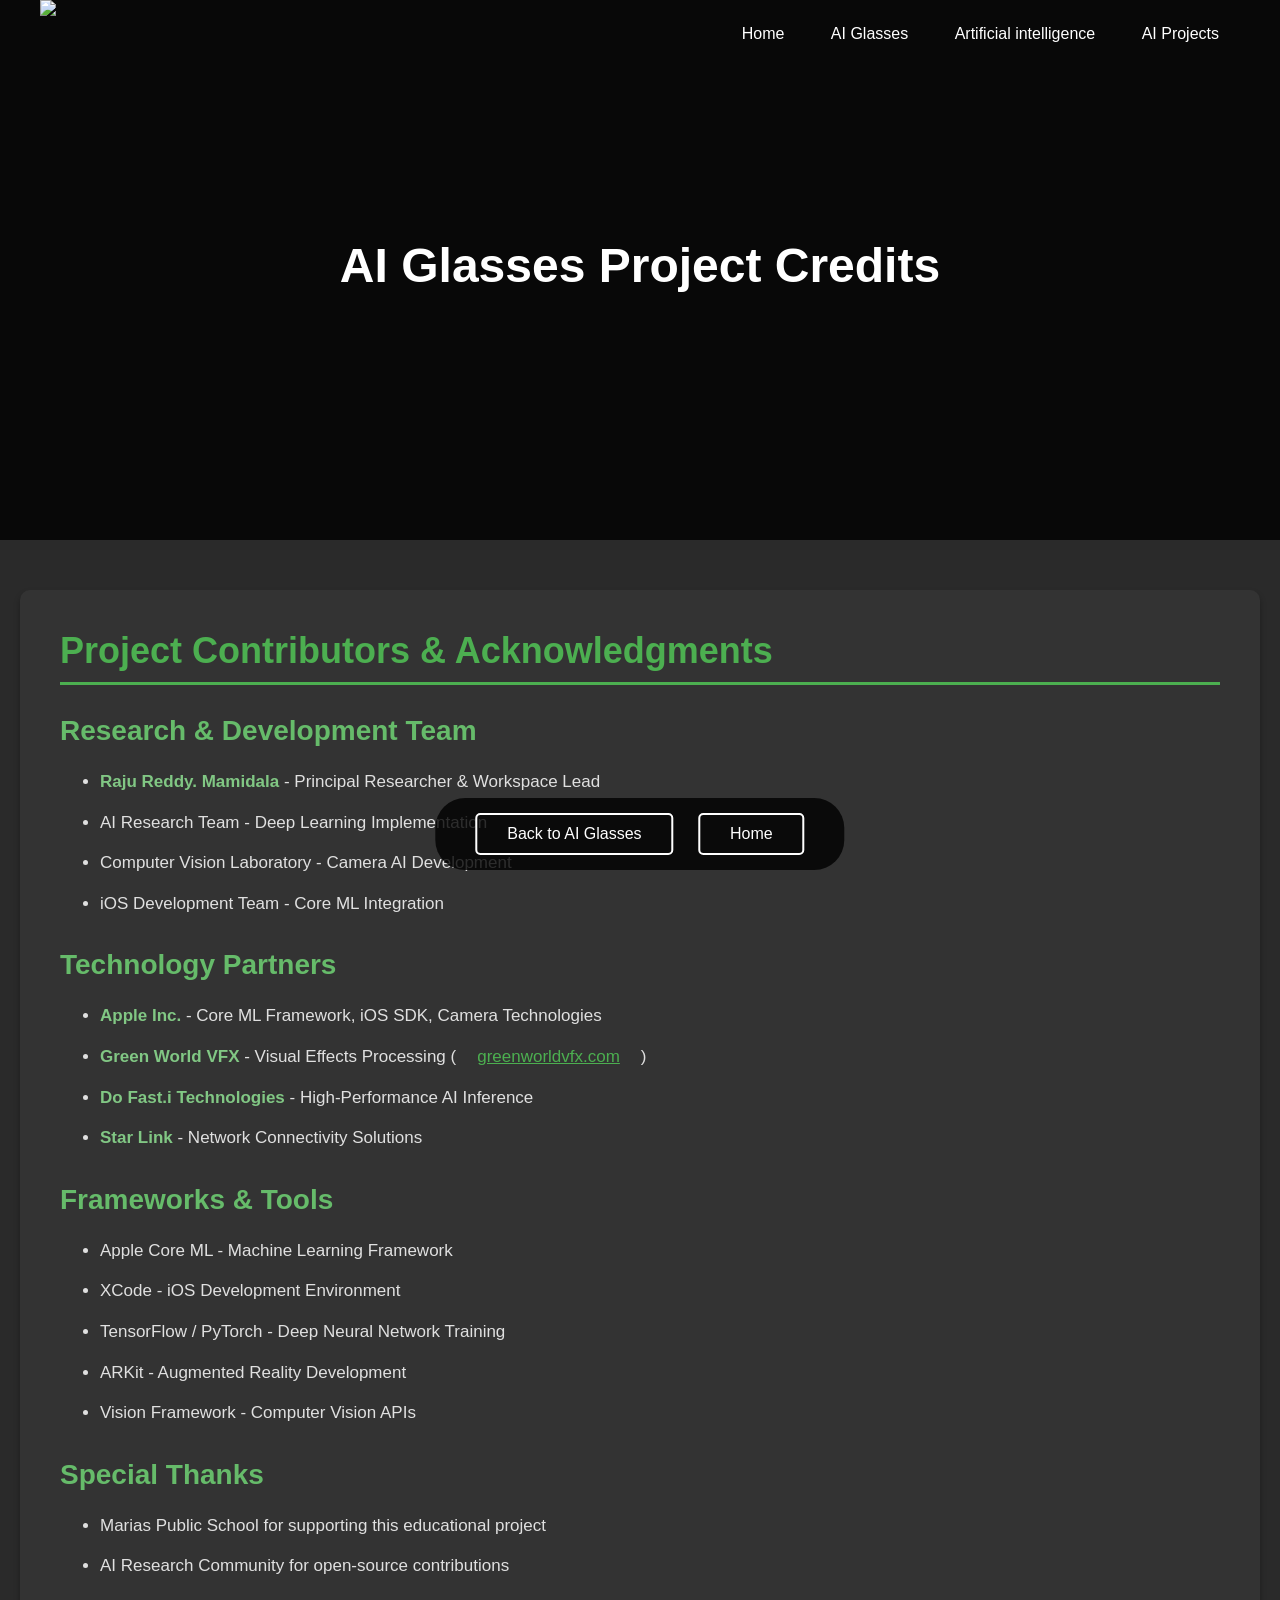
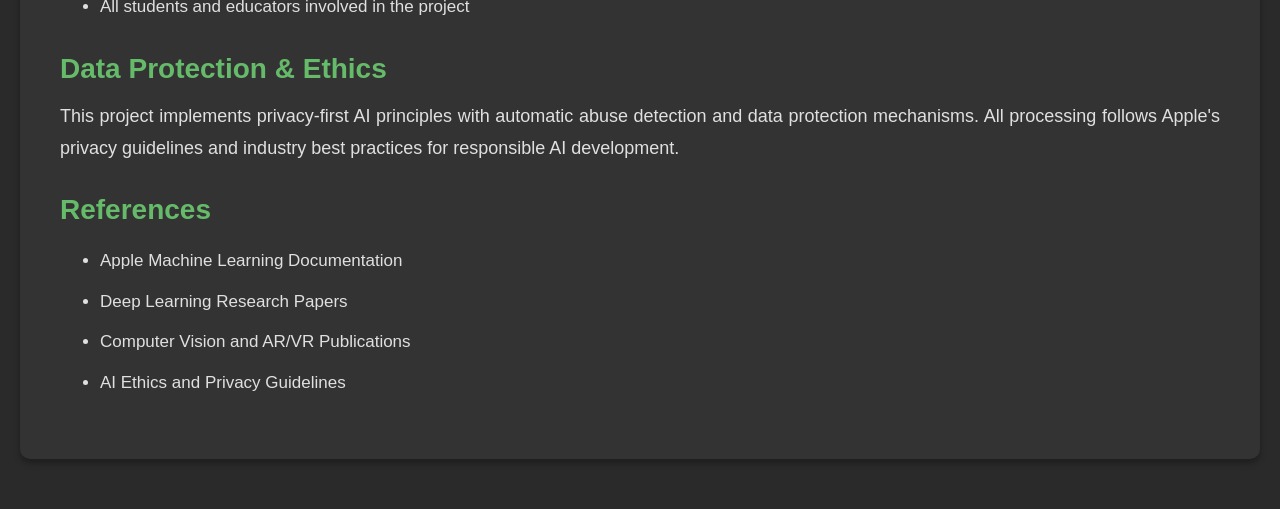
==== ai-glasses-credits.html @ 10261149 "Add AI Glasses Process page with comprehensive content Co-authored-by: pruthvivfx <77240199+pruthviv" ====
<!DOCTYPE html>
<html>
<head>
	<title>AI Glasses Credits - Marias Public School</title>
	<link rel="stylesheet" type="text/css" href="css/style-ai-glasses.css">
</head>
<body>
	<header>
		<div class="main">
			<div class="logo">
				<img src="a-removebg-preview.png">
			</div>
			<ul>
				<li><a href="index.html">Home</a></li>
				<li><a href="ai-glasses.html">AI Glasses</a></li>
				<li><a href="https://en.wikipedia.org/wiki/Artificial_intelligence">Artificial intelligence</a></li>
				<li><a href="connector.html">AI Projects</a></li>
			</ul>
		</div>
		<div class="title">
			<h1>AI Glasses Project Credits</h1>
		</div>
	</header>
	
	<section class="content-section">
		<div class="content-container">
			<h2>Project Contributors & Acknowledgments</h2>
			
			<h3>Research & Development Team</h3>
			<ul>
				<li><strong>Raju Reddy. Mamidala</strong> - Principal Researcher & Workspace Lead</li>
				<li>AI Research Team - Deep Learning Implementation</li>
				<li>Computer Vision Laboratory - Camera AI Development</li>
				<li>iOS Development Team - Core ML Integration</li>
			</ul>
			
			<h3>Technology Partners</h3>
			<ul>
				<li><strong>Apple Inc.</strong> - Core ML Framework, iOS SDK, Camera Technologies</li>
				<li><strong>Green World VFX</strong> - Visual Effects Processing (<a href="https://greenworldvfx.com" target="_blank">greenworldvfx.com</a>)</li>
				<li><strong>Do Fast.i Technologies</strong> - High-Performance AI Inference</li>
				<li><strong>Star Link</strong> - Network Connectivity Solutions</li>
			</ul>
			
			<h3>Frameworks & Tools</h3>
			<ul>
				<li>Apple Core ML - Machine Learning Framework</li>
				<li>XCode - iOS Development Environment</li>
				<li>TensorFlow / PyTorch - Deep Neural Network Training</li>
				<li>ARKit - Augmented Reality Development</li>
				<li>Vision Framework - Computer Vision APIs</li>
			</ul>
			
			<h3>Special Thanks</h3>
			<ul>
				<li>Marias Public School for supporting this educational project</li>
				<li>AI Research Community for open-source contributions</li>
				<li>All students and educators involved in the project</li>
			</ul>
			
			<h3>Data Protection & Ethics</h3>
			<p>This project implements privacy-first AI principles with automatic abuse detection and data protection mechanisms. All processing follows Apple's privacy guidelines and industry best practices for responsible AI development.</p>
			
			<h3>References</h3>
			<ul>
				<li>Apple Machine Learning Documentation</li>
				<li>Deep Learning Research Papers</li>
				<li>Computer Vision and AR/VR Publications</li>
				<li>AI Ethics and Privacy Guidelines</li>
			</ul>
		</div>
	</section>
	
	<div class="button">
		<a href="./ai-glasses.html" class="btn">Back to AI Glasses</a>
		<a href="./index.html" class="btn">Home</a>
	</div>
</body>
</html>
---- css/style-ai-glasses.css ----
*{
	margin: 0;
	padding: 0;
	font-family: Century Gothic, sans-serif;
}

body {
	background-color: #1a1a1a;
	color: #ffffff;
}

header{
	background-image: linear-gradient(rgba(0,0,0,0.7),rgba(0,0,0,0.7)), url(../ai.jpg);
	height: 60vh;
	background-size: cover;
	background-position: center;
	position: relative;
}

ul{
	float: right;
	list-style-type: none;
	margin-top: 25px;
}

ul li{
	display: inline-block;
}

ul li a{
	text-decoration: none;
	color: #fff;
	padding: 5px 20px;
	border: 1px solid transparent;
	transition: 0.6s ease;
}

ul li a:hover{
	background-color: #fff;
	color: #000;
}

ul li.active a{
	background-color: #fff;
	color: #000;
}

.logo img{
	float: left;
	width: 150px;
	height: auto;
}

.main{
	max-width: 1200px;
	margin: auto;
}

.title{
	position: absolute;
	top: 50%;
	left: 50%;
	transform: translate(-50%,-50%);
	text-align: center;
}

.title h1{
	color: #fff;
	font-size: 48px;
	margin-bottom: 10px;
}

.title p{
	color: #ddd;
	font-size: 20px;
}

.content-section{
	background-color: #2a2a2a;
	padding: 50px 20px;
	min-height: 100vh;
}

.content-container{
	max-width: 1200px;
	margin: auto;
	padding: 40px;
	background-color: #333;
	border-radius: 10px;
	box-shadow: 0 4px 6px rgba(0,0,0,0.3);
}

.content-container h2{
	color: #4CAF50;
	font-size: 36px;
	margin-bottom: 20px;
	border-bottom: 3px solid #4CAF50;
	padding-bottom: 10px;
}

.content-container h3{
	color: #66BB6A;
	font-size: 28px;
	margin-top: 30px;
	margin-bottom: 15px;
}

.content-container p{
	color: #e0e0e0;
	font-size: 18px;
	line-height: 1.8;
	margin-bottom: 20px;
	text-align: justify;
}

.content-container ul{
	float: none;
	list-style-type: disc;
	margin: 20px 0 20px 40px;
}

.content-container ul li{
	display: list-item;
	color: #e0e0e0;
	font-size: 17px;
	line-height: 1.8;
	margin-bottom: 10px;
}

.content-container a{
	color: #4CAF50;
	text-decoration: underline;
	transition: 0.3s ease;
}

.content-container a:hover{
	color: #66BB6A;
}

.content-container strong{
	color: #81C784;
	font-weight: bold;
}

.button{
	position: fixed;
	bottom: 30px;
	left: 50%;
	transform: translateX(-50%);
	z-index: 1000;
	background-color: rgba(0,0,0,0.8);
	padding: 15px 30px;
	border-radius: 30px;
}

.btn{
	border: 2px solid #fff;
	padding: 10px 30px;
	color: #fff;
	text-decoration: none;
	transition: 0.6s ease;
	margin: 0 10px;
	display: inline-block;
	border-radius: 5px;
}

.btn:hover{
	background-color: #4CAF50;
	color: #fff;
	border-color: #4CAF50;
}
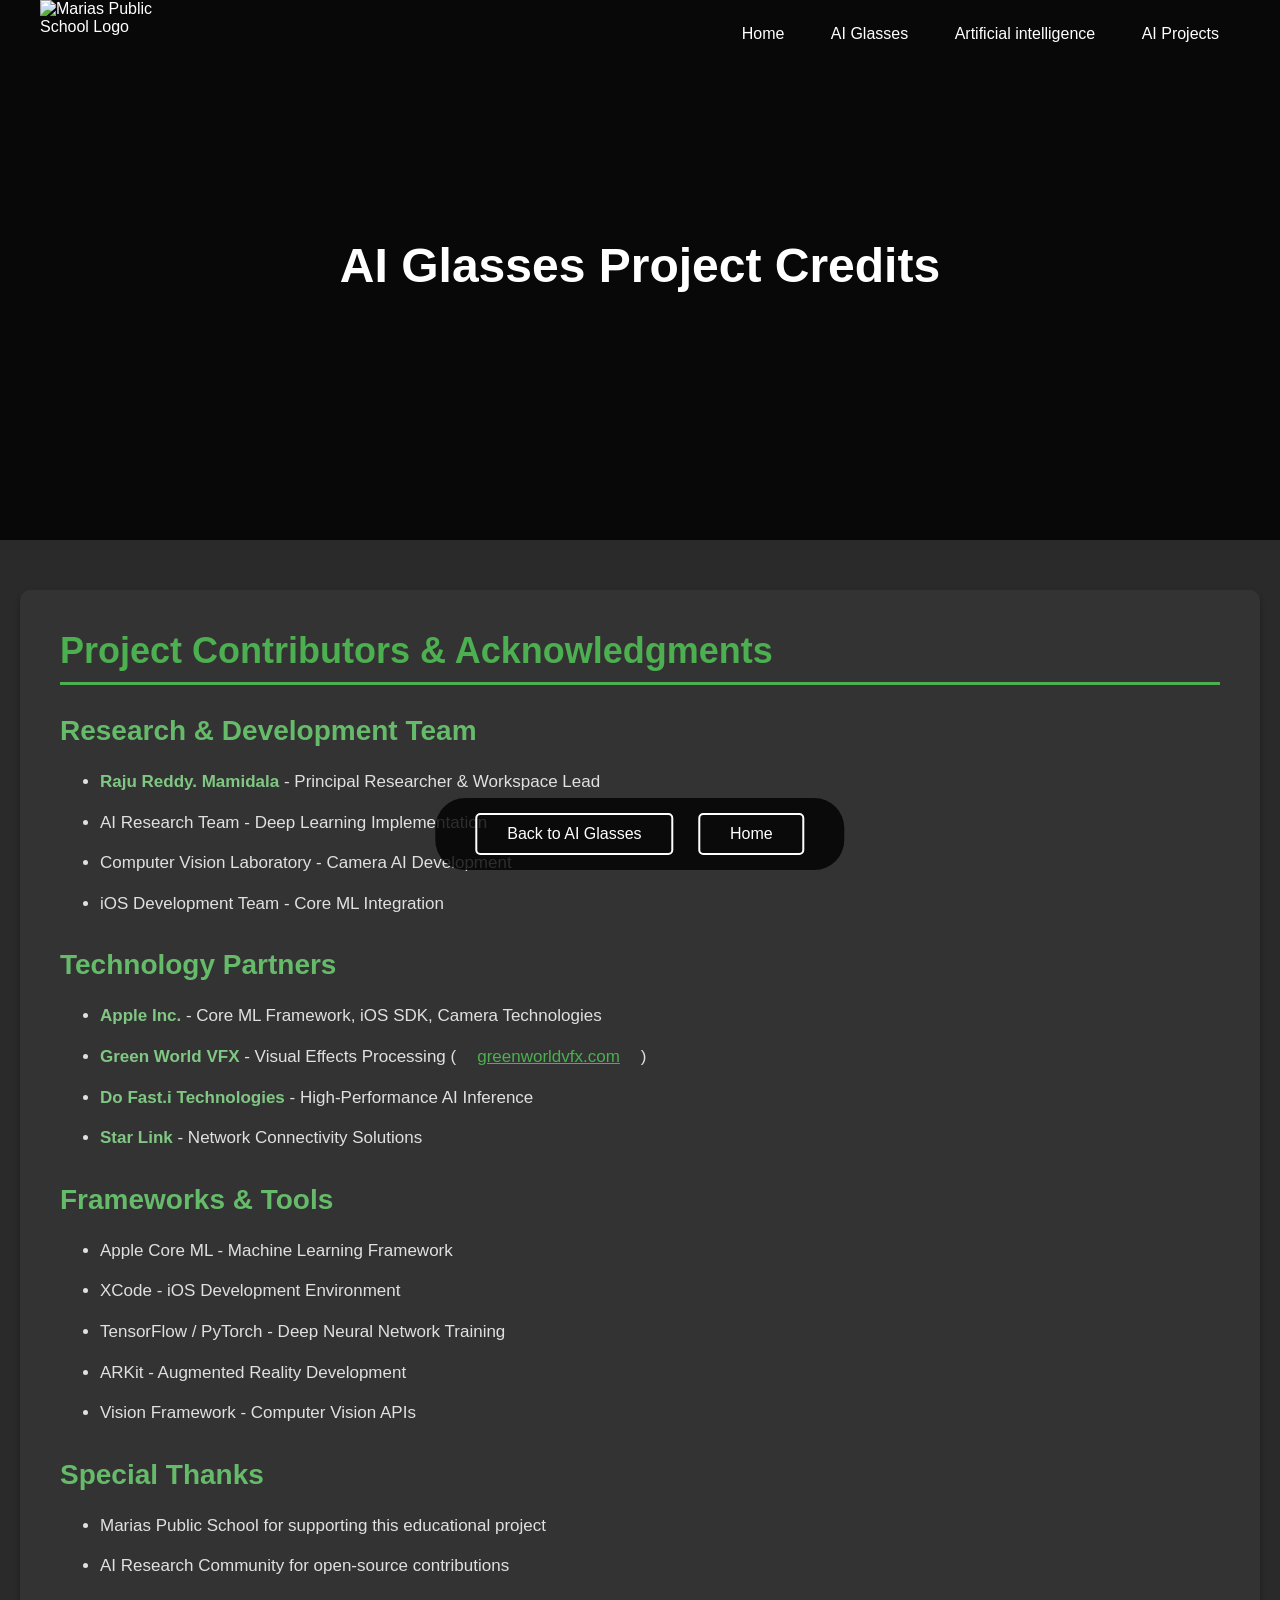
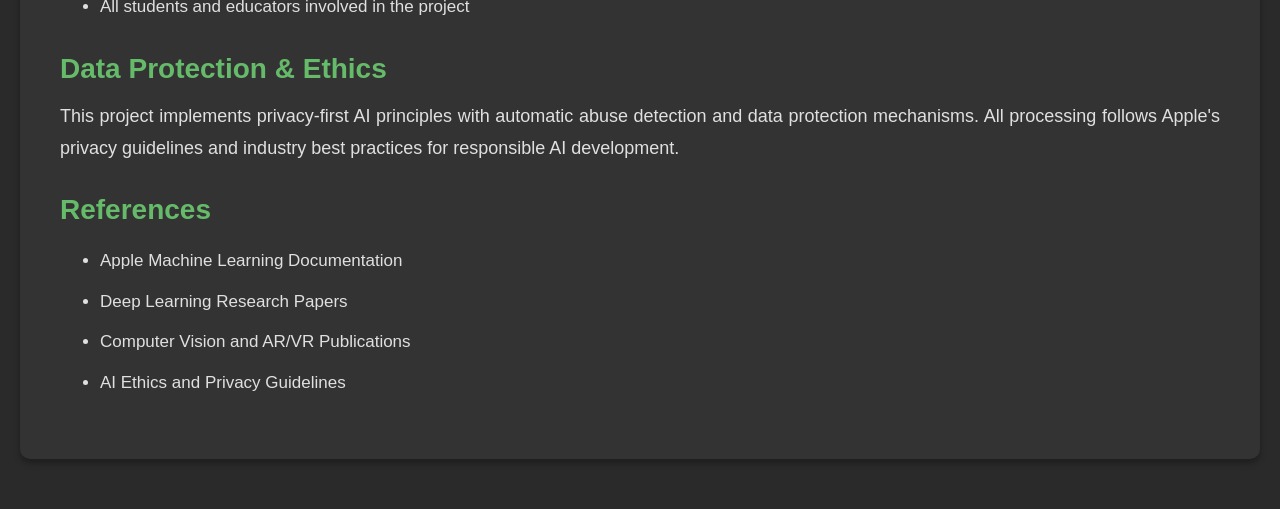
==== commit 09f02677: "Add alt attributes to images for accessibility compliance Co-authored-by: pruthvivfx <77240199+pruth" ====
--- a/ai-glasses-credits.html
+++ b/ai-glasses-credits.html
@@ -8,7 +8,7 @@
 	<header>
 		<div class="main">
 			<div class="logo">
-				<img src="a-removebg-preview.png">
+				<img src="a-removebg-preview.png" alt="Marias Public School Logo">
 			</div>
 			<ul>
 				<li><a href="index.html">Home</a></li>
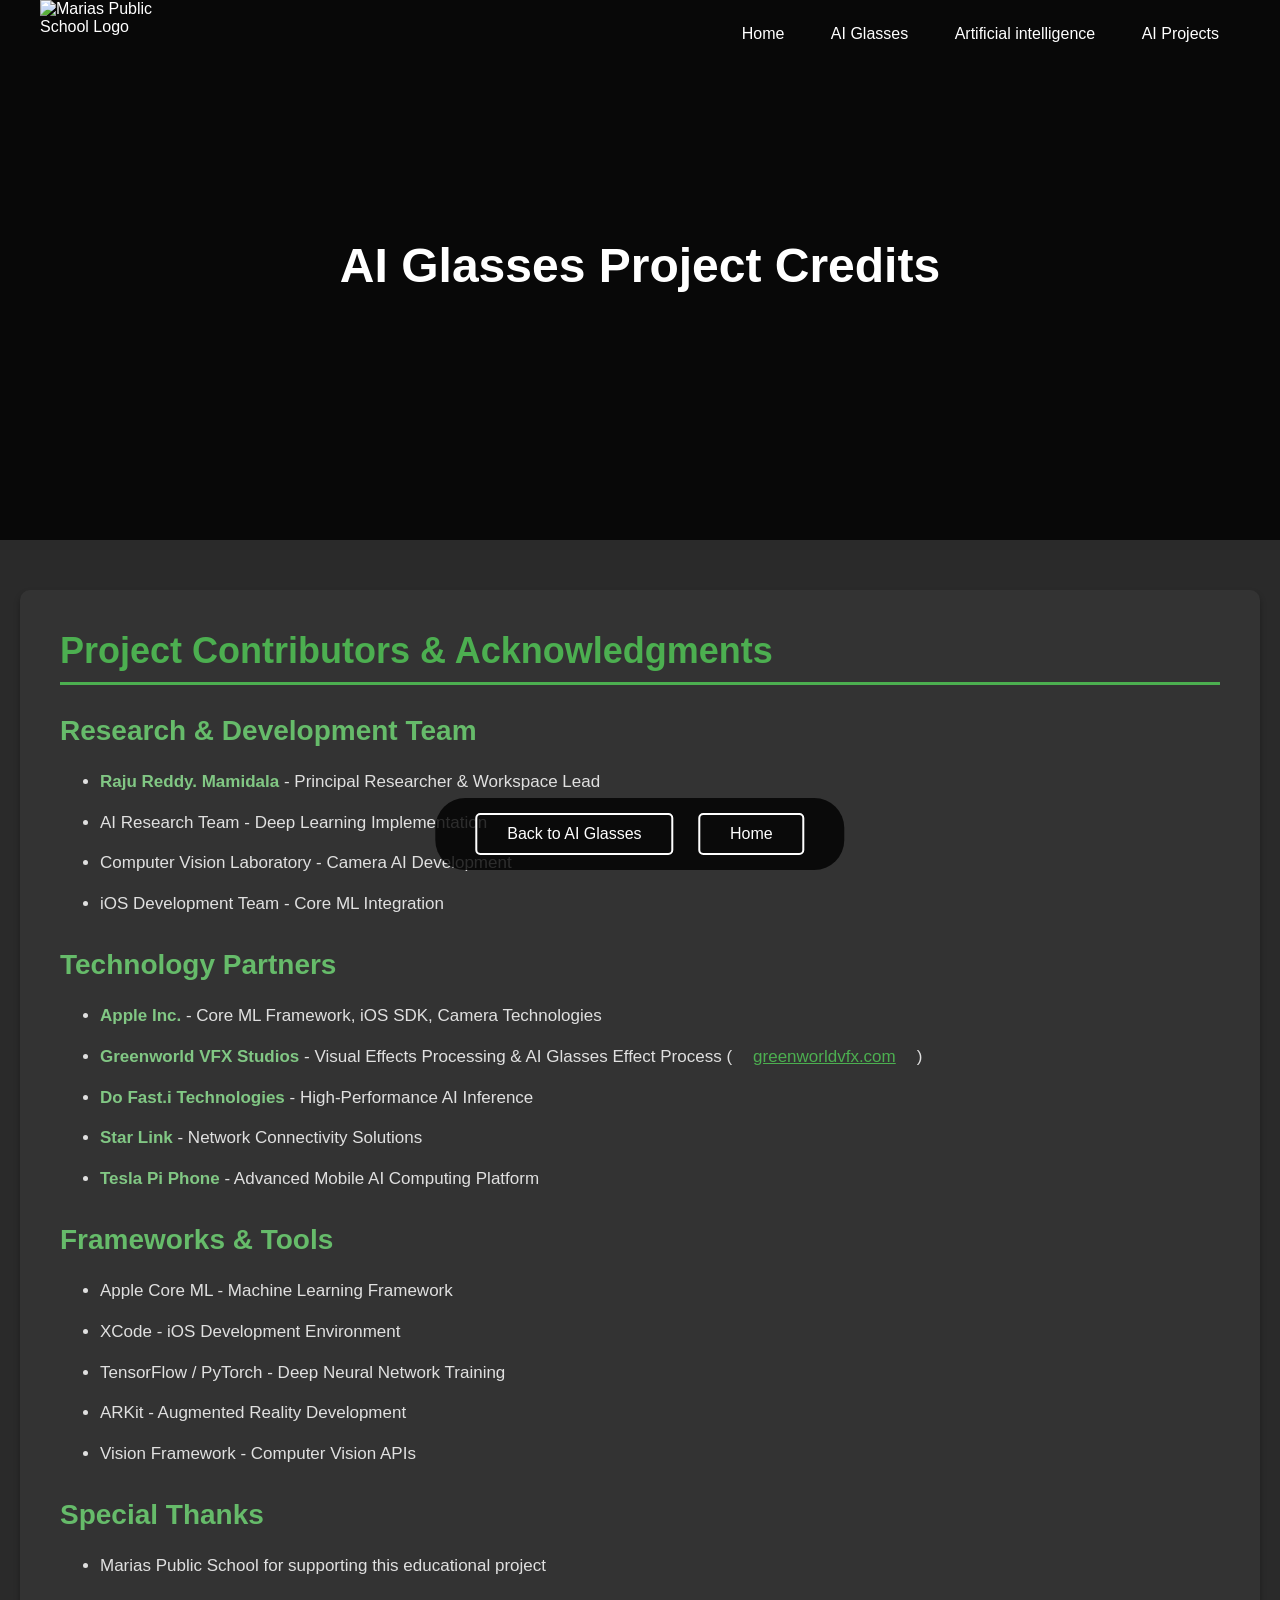
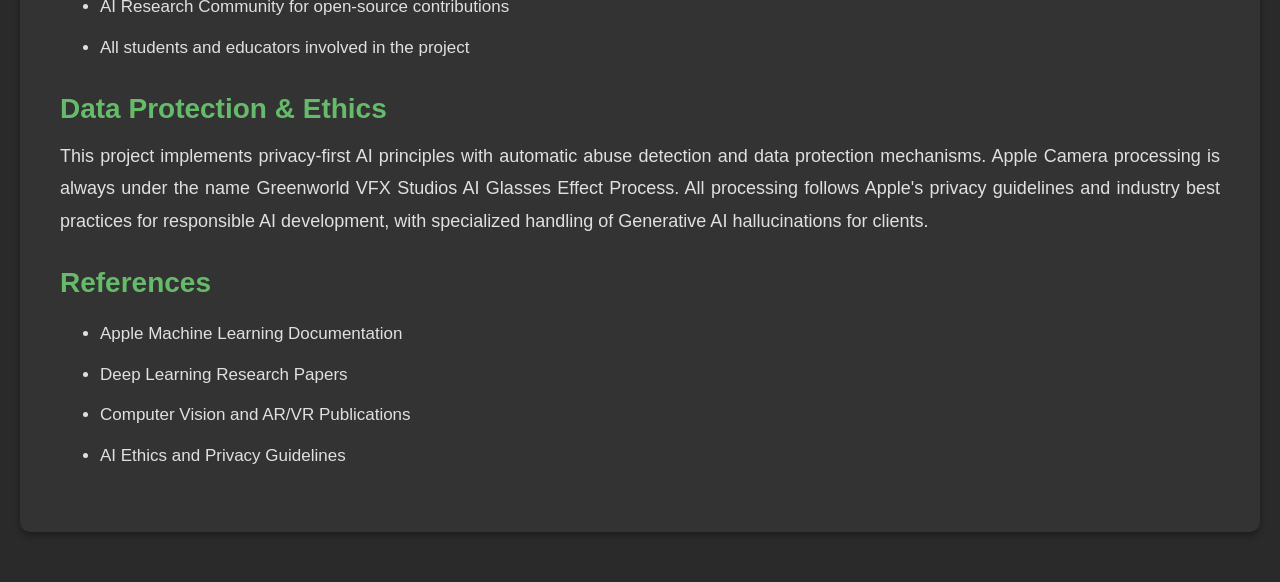
==== commit 53b5a013: "Add Tesla Pi Phone and update branding to Greenworld VFX Studios Co-authored-by: pruthvivfx <7724019" ====
--- a/ai-glasses-credits.html
+++ b/ai-glasses-credits.html
@@ -37,9 +37,10 @@
 			<h3>Technology Partners</h3>
 			<ul>
 				<li><strong>Apple Inc.</strong> - Core ML Framework, iOS SDK, Camera Technologies</li>
-				<li><strong>Green World VFX</strong> - Visual Effects Processing (<a href="https://greenworldvfx.com" target="_blank">greenworldvfx.com</a>)</li>
+				<li><strong>Greenworld VFX Studios</strong> - Visual Effects Processing & AI Glasses Effect Process (<a href="https://greenworldvfx.com" target="_blank">greenworldvfx.com</a>)</li>
 				<li><strong>Do Fast.i Technologies</strong> - High-Performance AI Inference</li>
 				<li><strong>Star Link</strong> - Network Connectivity Solutions</li>
+				<li><strong>Tesla Pi Phone</strong> - Advanced Mobile AI Computing Platform</li>
 			</ul>
 			
 			<h3>Frameworks & Tools</h3>
@@ -59,7 +60,7 @@
 			</ul>
 			
 			<h3>Data Protection & Ethics</h3>
-			<p>This project implements privacy-first AI principles with automatic abuse detection and data protection mechanisms. All processing follows Apple's privacy guidelines and industry best practices for responsible AI development.</p>
+			<p>This project implements privacy-first AI principles with automatic abuse detection and data protection mechanisms. Apple Camera processing is always under the name Greenworld VFX Studios AI Glasses Effect Process. All processing follows Apple's privacy guidelines and industry best practices for responsible AI development, with specialized handling of Generative AI hallucinations for clients.</p>
 			
 			<h3>References</h3>
 			<ul>
